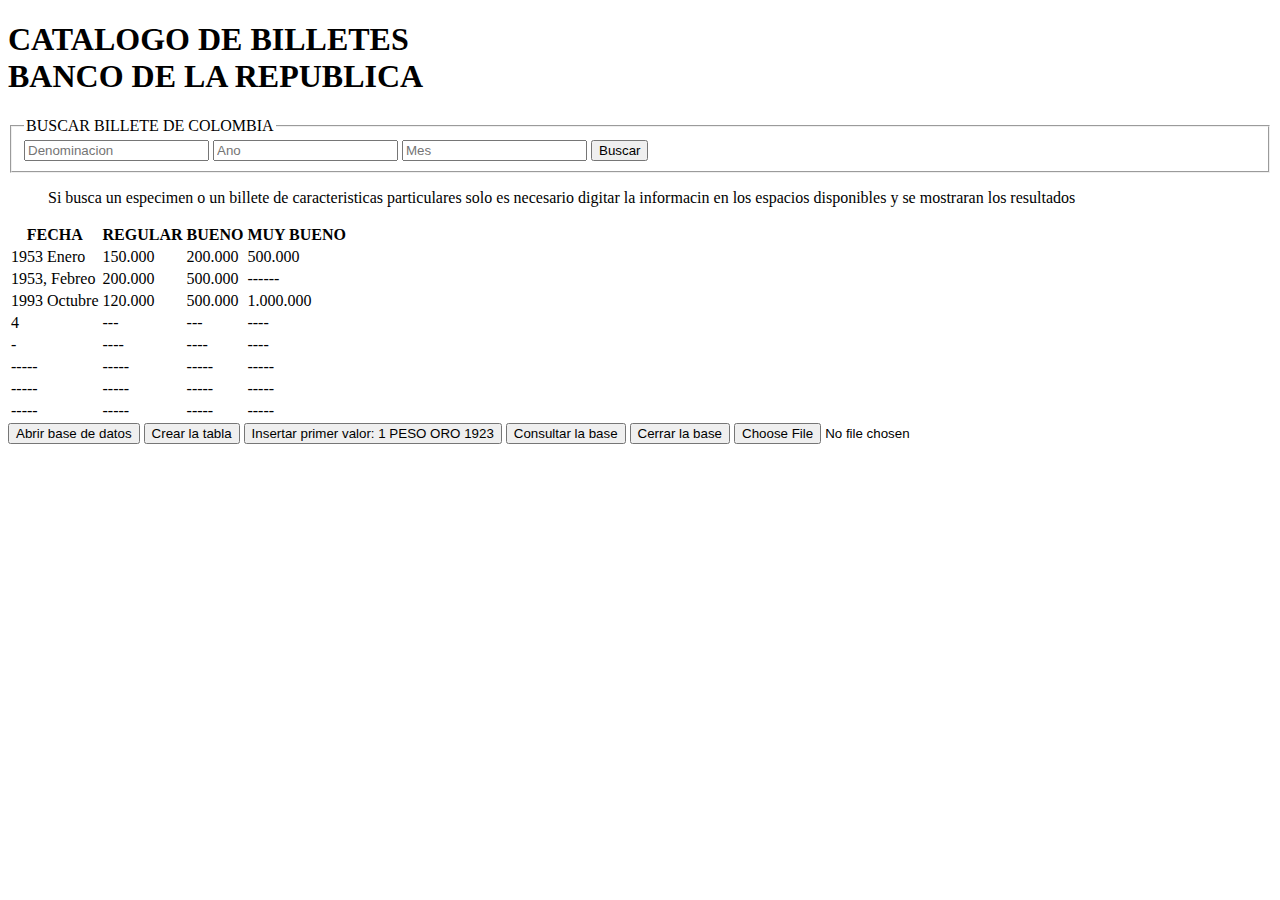
==== index.html @ 8cf9904e "commitInicial" ====
<!DOCTYPE html>
<html> 
<link rel="stylesheet" href="http://yui.yahooapis.com/pure/0.3.0/base-min.css">
<body>

<h1>CATALOGO DE BILLETES </br>BANCO DE LA REPUBLICA</h1>

<form class="busqueda">
    <fieldset>
        <legend>BUSCAR BILLETE DE COLOMBIA</legend>
        <input type="" placeholder="Denominacion">
        <input type="" placeholder="Ano">
        <input type="" placeholder="Mes">
        <button type="submit" class="busqueda-button busqueda-button-primary">Buscar</button>
    </fieldset>
<blockquote>
    Si busca un especimen o un billete de caracteristicas particulares solo es necesario digitar la informacin en los espacios disponibles y se mostraran los resultados 
</blockquote>
<table class="encabezado">
    <thead>
        <tr>
            <th>FECHA</th>
            <th>REGULAR</th>
            <th>BUENO</th>
            <th>MUY BUENO</th>
        </tr>
    </thead>

    <tbody>
        <tr class="resultado">
            <td>1953 Enero</td>
            <td>150.000</td>
            <td>200.000</td>
            <td>500.000</td>
        </tr>

        <tr>
            <td>1953, Febreo</td>
            <td>200.000</td>
            <td>500.000</td>
            <td>------</td>
        </tr>

        <tr class="resultado">
            <td>1993 Octubre</td>
            <td>120.000</td>
            <td>500.000</td>
            <td>1.000.000</td>
        </tr>

        <tr>
            <td>4</td>
            <td>---</td>
            <td>---</td>
            <td>----</td>
        </tr>

        <tr class="resultado">
            <td>-</td>
            <td>----</td>
            <td>----</td>
            <td>----</td>
        </tr>

        <tr>
            <td>-----</td>
            <td>-----</td>
            <td>-----</td>
            <td>-----</td>
        </tr>

        <tr class="resultado">
            <td>-----</td>
            <td>-----</td>
            <td>-----</td>
            <td>-----</td>
        </tr>

        <tr>
            <td>-----</td>
            <td>-----</td>
            <td>-----</td>
            <td>-----</td>
        </tr>
    </tbody>
</table>




<script type="text/javascript">





var consulta = 'create table "Hoja1" ("fano" TEXT(255,0) NOT NULL,"fmes" TEXT(255,0) NOT NULL,"mesnumero" TEXT(255,0) NOT NULL,"fdia" TEXT(255,0) NOT NULL,"fecha" BLOB NOT NULL,"c_2000_Descrip" TEXT(255,0) NOT NULL,"c_2000_Regular" TEXT(255,0) NOT NULL,"c_2000_Bueno" TEXT(255,0) NOT NULL,"c_2000_Muy Bueno" TEXT(255,0) NOT NULL,"c_2006_Descrip" TEXT(255,0) NOT NULL,"c_2006_Regular" TEXT(255,0) NOT NULL,"c_2006_Bueno" TEXT(255,0) NOT NULL,"c_2006_Muy Bueno" TEXT(255,0) NOT NULL,"SERIE" TEXT(255,0) NOT NULL,"c_2013_Descrip" TEXT(255,0) NOT NULL,"c_2013_Regular" TEXT(255,0) NOT NULL,"c_2013_Bueno" TEXT(255,0) NOT NULL,"c_2013_Muy Bueno" TEXT(255,0) NOT NULL,"billete " TEXT(255,0) NOT NULL,"denominacion" integer NOT NULL);';


var consulta2 = 'INSERT INTO "Hoja1" VALUES ("1923", "Julio", "7", "20", "8602", "7 Dig", "", "", "", "", "350000", "800000", "2200000", "", "7 Dig", "450000", "1000000", "4300000", "1PESOORO", "1");';
var consultaCierre = 'COMMIT;';
var consultaPragma = 'PRAGMA foreign_keys = true;';


var db;
      function creaBase(){
        console.log("Abriendo base de datos");
         try{
              if(window.openDatabase){
              var shortName = 'db_BANREP';
              var version = '1.0';
              var displayName = 'Display Information';
              var maxSize = 65536; // in bytes
              db = openDatabase(shortName, version, displayName, maxSize);
              alert("Base de datos abierta");
        }
     }catch(e){
                 alert(e);
           }
     }
     function executeQuery($query,callback){
     try{
         if(window.openDatabase){
         db.transaction(
         function(tx){
            tx.executeSql($query,[],function(tx,result){
                if(typeof(callback) == "function"){
                 callback(result);
                }else{
                    if(callback != undefined){
                       eval(callback+"(result)");
                    }
                }
         },function(tx,error){console.log(error)});
    });
           return rslt;
         }
         }catch(e){}
         }
           function createTable(){
                 
                 executeQuery(consulta);
                 console.log("Creada la base de datos");
                 executeQuery(consulta2);
                 console.log("Inserción de primer dato");
                 
           }
           function insertValue(){
                
                executeQuery(consulta2,function(results){alert(results)});
            }

        function consultarBase(){
            console.log("Inicia consulta");
            executeQuery("SELECT fano from Hoja1 where fano = '2000';",function(results){
                    //console.log(results.rows.item);
                    console.log("Obtuvo resultados");
                    console.log(results.rows.item(0));
                });
            console.log("Termina consulta");



        }

        function cerrarBase(){
            console.log("Cerrando base de datos");
            executeQuery("EXIT;",function(results){
                    //console.log(results.rows.item);
                    console.log("Resultados al cerrar");
                   
                });
            console.log("Base de datos cerrada");



        }

</script>


<input type="button" name='open' onClick="creaBase()" value='Abrir base de datos'>
<input type="button" name='create' onClick="createTable()" value='Crear la tabla'>
<input type="button" name='insert' onClick="insertValue()" value='Insertar primer valor: 1 PESO ORO 1923'>
<input type="button" name='query' onClick="consultarBase()" value='Consultar la base'>
<input type="button" name='close' onClick="cerrarBase()" value='Cerrar la base'>
<input type="file" id="image" >
<div result></div>




</body>
</html>
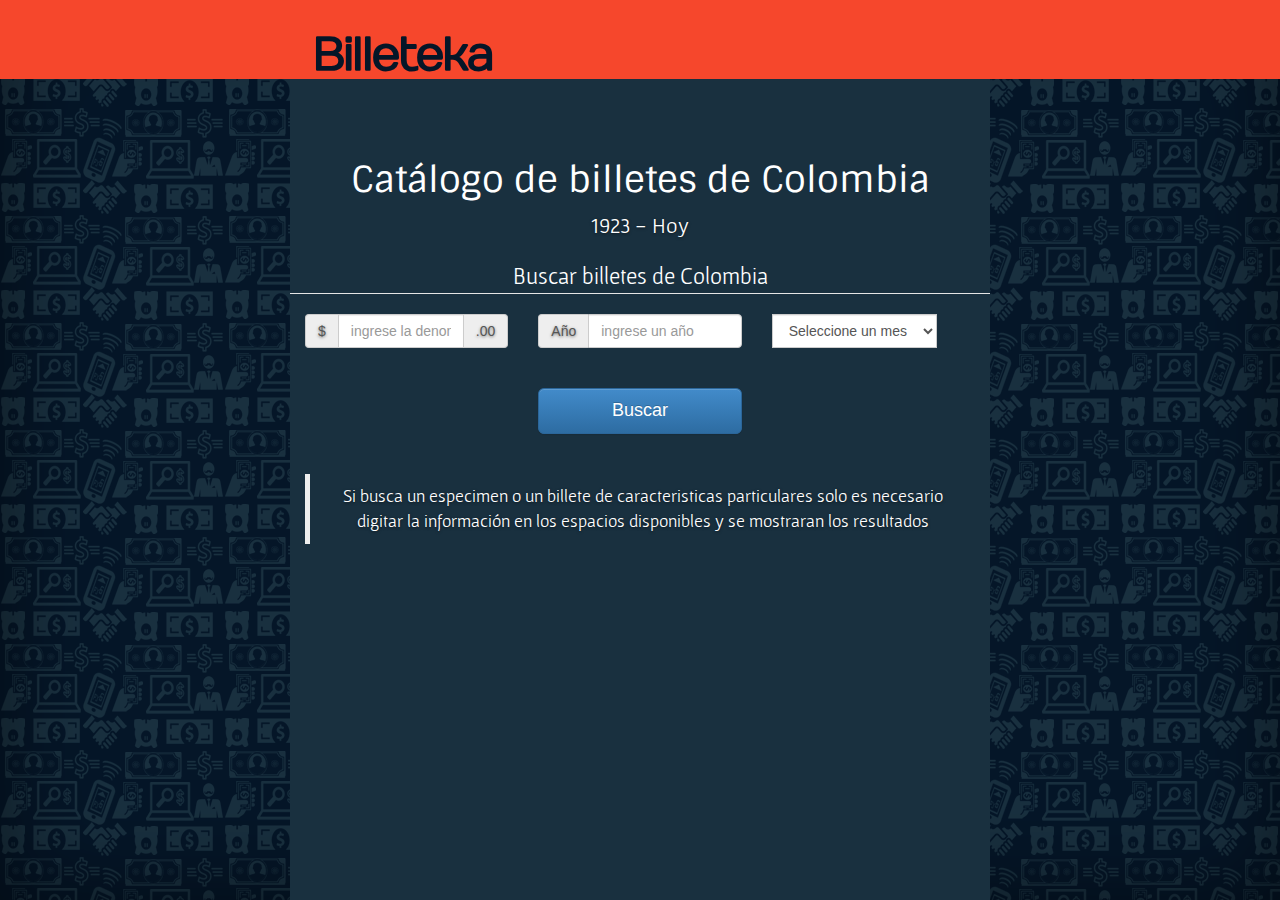
==== commit 21b46ad9: "FrontFace v1" ====
--- a/index.html
+++ b/index.html
@@ -1,194 +1,106 @@
 <!DOCTYPE html>
 <html> 
-<link rel="stylesheet" href="http://yui.yahooapis.com/pure/0.3.0/base-min.css">
+<head>
+    <link rel="stylesheet" href="http://yui.yahooapis.com/pure/0.3.0/base-min.css">
+    <meta charset="utf-8">
+    <meta http-equiv="X-UA-Compatible" content="IE=edge">
+    <meta name="viewport" content="width=device-width, initial-scale=1">
+    <title>Billeteka - Search info about bills</title>
+
+    <!-- Bootstrap -->
+    <link href="css/bootstrap.min.css" rel="stylesheet">
+    <link href="css/bootstrap-theme.min.css" rel="stylesheet">
+    <link href="css/cover.css" rel="stylesheet" >
+    <link href="css/custom.css" rel="stylesheet" >
+    
+    <link href='http://fonts.googleapis.com/css?family=Alegreya+Sans+SC|Source+Sans+Pro:400,600,700,900,400italic,600italic,700italic|Poiret+One|Duru+Sans|Quicksand:400,700|Artifika|Josefin+Sans:400,600,700,400italic,600italic|Josefin+Slab:400,600,700,300italic,400italic,600italic|Alegreya+Sans:400,500,700,800,300italic,400italic,500italic,700italic|Gafata|Julius+Sans+One|Numans|Open+Sans:400italic,600italic,700italic,800italic,400,600,700,800|Oxygen:400,700,300|Roboto:400,100,100italic,300,300italic,400italic,500,500italic,700,700italic,900|Sintony:400,700' rel='stylesheet' type='text/css'>
+
+    <script src="https://code.jquery.com/jquery-1.10.2.min.js"></script>
+    <script src="js/bootstrap.min.js"></script>    
+</head>   
+
 <body>
-
-<h1>CATALOGO DE BILLETES </br>BANCO DE LA REPUBLICA</h1>
-
-<form class="busqueda">
-    <fieldset>
-        <legend>BUSCAR BILLETE DE COLOMBIA</legend>
-        <input type="" placeholder="Denominacion">
-        <input type="" placeholder="Ano">
-        <input type="" placeholder="Mes">
-        <button type="submit" class="busqueda-button busqueda-button-primary">Buscar</button>
-    </fieldset>
-<blockquote>
-    Si busca un especimen o un billete de caracteristicas particulares solo es necesario digitar la informacin en los espacios disponibles y se mostraran los resultados 
-</blockquote>
-<table class="encabezado">
-    <thead>
-        <tr>
-            <th>FECHA</th>
-            <th>REGULAR</th>
-            <th>BUENO</th>
-            <th>MUY BUENO</th>
-        </tr>
-    </thead>
-
-    <tbody>
-        <tr class="resultado">
-            <td>1953 Enero</td>
-            <td>150.000</td>
-            <td>200.000</td>
-            <td>500.000</td>
-        </tr>
-
-        <tr>
-            <td>1953, Febreo</td>
-            <td>200.000</td>
-            <td>500.000</td>
-            <td>------</td>
-        </tr>
-
-        <tr class="resultado">
-            <td>1993 Octubre</td>
-            <td>120.000</td>
-            <td>500.000</td>
-            <td>1.000.000</td>
-        </tr>
-
-        <tr>
-            <td>4</td>
-            <td>---</td>
-            <td>---</td>
-            <td>----</td>
-        </tr>
-
-        <tr class="resultado">
-            <td>-</td>
-            <td>----</td>
-            <td>----</td>
-            <td>----</td>
-        </tr>
-
-        <tr>
-            <td>-----</td>
-            <td>-----</td>
-            <td>-----</td>
-            <td>-----</td>
-        </tr>
-
-        <tr class="resultado">
-            <td>-----</td>
-            <td>-----</td>
-            <td>-----</td>
-            <td>-----</td>
-        </tr>
-
-        <tr>
-            <td>-----</td>
-            <td>-----</td>
-            <td>-----</td>
-            <td>-----</td>
-        </tr>
-    </tbody>
-</table>
-
-
-
-
-<script type="text/javascript">
-
-
-
-
-
-var consulta = 'create table "Hoja1" ("fano" TEXT(255,0) NOT NULL,"fmes" TEXT(255,0) NOT NULL,"mesnumero" TEXT(255,0) NOT NULL,"fdia" TEXT(255,0) NOT NULL,"fecha" BLOB NOT NULL,"c_2000_Descrip" TEXT(255,0) NOT NULL,"c_2000_Regular" TEXT(255,0) NOT NULL,"c_2000_Bueno" TEXT(255,0) NOT NULL,"c_2000_Muy Bueno" TEXT(255,0) NOT NULL,"c_2006_Descrip" TEXT(255,0) NOT NULL,"c_2006_Regular" TEXT(255,0) NOT NULL,"c_2006_Bueno" TEXT(255,0) NOT NULL,"c_2006_Muy Bueno" TEXT(255,0) NOT NULL,"SERIE" TEXT(255,0) NOT NULL,"c_2013_Descrip" TEXT(255,0) NOT NULL,"c_2013_Regular" TEXT(255,0) NOT NULL,"c_2013_Bueno" TEXT(255,0) NOT NULL,"c_2013_Muy Bueno" TEXT(255,0) NOT NULL,"billete " TEXT(255,0) NOT NULL,"denominacion" integer NOT NULL);';
-
-
-var consulta2 = 'INSERT INTO "Hoja1" VALUES ("1923", "Julio", "7", "20", "8602", "7 Dig", "", "", "", "", "350000", "800000", "2200000", "", "7 Dig", "450000", "1000000", "4300000", "1PESOORO", "1");';
-var consultaCierre = 'COMMIT;';
-var consultaPragma = 'PRAGMA foreign_keys = true;';
-
-
-var db;
-      function creaBase(){
-        console.log("Abriendo base de datos");
-         try{
-              if(window.openDatabase){
-              var shortName = 'db_BANREP';
-              var version = '1.0';
-              var displayName = 'Display Information';
-              var maxSize = 65536; // in bytes
-              db = openDatabase(shortName, version, displayName, maxSize);
-              alert("Base de datos abierta");
-        }
-     }catch(e){
-                 alert(e);
-           }
-     }
-     function executeQuery($query,callback){
-     try{
-         if(window.openDatabase){
-         db.transaction(
-         function(tx){
-            tx.executeSql($query,[],function(tx,result){
-                if(typeof(callback) == "function"){
-                 callback(result);
-                }else{
-                    if(callback != undefined){
-                       eval(callback+"(result)");
-                    }
-                }
-         },function(tx,error){console.log(error)});
-    });
-           return rslt;
-         }
-         }catch(e){}
-         }
-           function createTable(){
-                 
-                 executeQuery(consulta);
-                 console.log("Creada la base de datos");
-                 executeQuery(consulta2);
-                 console.log("Inserción de primer dato");
-                 
-           }
-           function insertValue(){
-                
-                executeQuery(consulta2,function(results){alert(results)});
-            }
-
-        function consultarBase(){
-            console.log("Inicia consulta");
-            executeQuery("SELECT fano from Hoja1 where fano = '2000';",function(results){
-                    //console.log(results.rows.item);
-                    console.log("Obtuvo resultados");
-                    console.log(results.rows.item(0));
-                });
-            console.log("Termina consulta");
-
-
-
-        }
-
-        function cerrarBase(){
-            console.log("Cerrando base de datos");
-            executeQuery("EXIT;",function(results){
-                    //console.log(results.rows.item);
-                    console.log("Resultados al cerrar");
-                   
-                });
-            console.log("Base de datos cerrada");
-
-
-
-        }
-
-</script>
-
-
-<input type="button" name='open' onClick="creaBase()" value='Abrir base de datos'>
-<input type="button" name='create' onClick="createTable()" value='Crear la tabla'>
-<input type="button" name='insert' onClick="insertValue()" value='Insertar primer valor: 1 PESO ORO 1923'>
-<input type="button" name='query' onClick="consultarBase()" value='Consultar la base'>
-<input type="button" name='close' onClick="cerrarBase()" value='Cerrar la base'>
-<input type="file" id="image" >
-<div result></div>
-
-
-
-
+   <header>
+    <div id="header" class="masthead clearfix">
+        <div class="inner">
+          <h3 id="title" class="masthead-brand">Billeteka</h3>
+          <ul class="nav masthead-nav">
+            <li class="active"><a href="#"></a></li>
+            <li><a href="#"></a></li>
+            <li><a href="#"></a></li>
+          </ul>
+        </div>
+   </div>
+   </header>
+   <div class="site-wrapper">
+      <div id="main-container" class="site-wrapper-inner">
+        <div id="main-panel" class="cover-container">
+          <div id="content">   
+          <div class="inner cover">
+            <h1 id="sub1" class="cover-heading">Catálogo de billetes de Colombia</h1>
+            <p id="lead" class="lead">1923 - Hoy</p>
+          </div>
+          <legend id="title1">Buscar billetes de Colombia</legend> 
+          <div id="container-form" class="container">    
+          <form class="busqueda">
+            <fieldset>
+                <div class="row">
+                    <div class="col-xs-4">
+                        <div class="input-group">
+                          <span class="input-group-addon">$</span>
+                          <input type="" class="form-control" placeholder="ingrese la denominación">
+                          <span class="input-group-addon">.00</span>
+                        </div> 
+                    </div>
+                    <div class="col-xs-4">
+                        <div class="input-group">
+                          <span class="input-group-addon">Año</span>
+                          <input type="" class="form-control" placeholder="ingrese un año">
+                        </div>
+                    </div>
+                    <div class="col-xs-4">
+                        <div class="input-group">
+                            <!--<input type="" class="form-control" placeholder="selecione un mes">-->
+                            <select class="form-control" style="width:100%;">
+                                <option> Seleccione un mes </option>
+                                <option> Enero </option>
+                                <option> Febrero </option>
+                                <option> Marzo </option>
+                                <option> Abril </option>
+                                <option> Mayo </option>
+                                <option> Junio </option>
+                                <option> Julio </option>
+                                <option> Agosto </option>
+                                <option> Septiembre </option>
+                                <option> Noviembre </option>
+                                <option> Diciembre </option>
+                            </select>
+                        </div>    
+                    </div>
+                </div>
+                <br>
+                <br>
+                <div class="row">
+                    <div class="col-xs-4">
+                    </div>
+                    <div class="col-xs-4">
+                        <button type="submit" class="btn btn-lg btn-primary btn-block">Buscar</button>
+                    </div>
+                    <div class="col-xs-4">
+                    </div>
+                </div>
+            </fieldset>
+          </form> 
+              <br>
+            <br>
+            <blockquote id="cita-text">
+            Si busca un especimen o un billete de caracteristicas particulares solo es necesario digitar la información en los espacios disponibles y se mostraran los resultados 
+            </blockquote>
+          </div>   
+          </div>  
+            
+        </div>
+      </div>
+    </div>
 </body>
 </html>--- a/css/cover.css
+++ b/css/cover.css
@@ -0,0 +1,162 @@
+/*
+ * Globals
+ */
+
+/* Links */
+a,
+a:focus,
+a:hover {
+  color: #fff;
+}
+
+/* Custom default button */
+.btn-default,
+.btn-default:hover,
+.btn-default:focus {
+  color: #333;
+  text-shadow: none; /* Prevent inheritence from `body` */
+  background-color: #fff;
+  border: 1px solid #fff;
+}
+
+
+/*
+ * Base structure
+ */
+
+html,
+body {
+  height: 100%;
+  background-color: #051628;
+  background-image: url(../img/mosaic.png);
+}
+body {
+  color: #fff;
+  text-align: center;
+  text-shadow: 0 1px 3px rgba(0,0,0,.5);
+  box-shadow: inset 0 0 100px rgba(0,0,0,.5);
+}
+
+/* Extra markup and styles for table-esque vertical and horizontal centering */
+.site-wrapper {
+  display: table;
+  width: 100%;
+  height: 100%; /* For at least Firefox */
+  min-height: 100%;
+}
+.site-wrapper-inner {
+  display: table-cell;
+  vertical-align: top;
+}
+.cover-container {
+  margin-left: auto;
+  margin-right: auto;
+}
+
+/* Padding for spacing */
+.inner {
+  padding: 30px;
+}
+
+
+/*
+ * Header
+ */
+.masthead-brand {
+  margin-top: 10px;
+  margin-bottom: 10px;
+}
+
+.masthead-nav > li {
+  display: inline-block;
+}
+.masthead-nav > li + li {
+  margin-left: 20px;
+}
+.masthead-nav > li > a {
+  padding-left: 0;
+  padding-right: 0;
+  font-size: 16px;
+  font-weight: bold;
+  color: #fff; /* IE8 proofing */
+  color: rgba(255,255,255,.75);
+  border-bottom: 2px solid transparent;
+}
+.masthead-nav > li > a:hover,
+.masthead-nav > li > a:focus {
+  background-color: transparent;
+  border-bottom-color: rgba(255,255,255,.25);
+}
+.masthead-nav > .active > a,
+.masthead-nav > .active > a:hover,
+.masthead-nav > .active > a:focus {
+  color: #fff;
+  border-bottom-color: #fff;
+}
+
+@media (min-width: 768px) {
+  .masthead-brand {
+    float: left;
+  }
+  .masthead-nav {
+    float: right;
+  }
+}
+
+
+/*
+ * Cover
+ */
+
+.cover {
+  padding: 0 20px;
+}
+.cover .btn-lg {
+  padding: 10px 20px;
+  font-weight: bold;
+}
+
+
+/*
+ * Footer
+ */
+
+.mastfoot {
+  color: #999; /* IE8 proofing */
+  color: rgba(255,255,255,.5);
+}
+
+
+/*
+ * Affix and center
+ */
+
+@media (min-width: 768px) {
+  /* Pull out the header and footer */
+  .masthead {
+    position: fixed;
+    top: 0;
+  }
+  .mastfoot {
+    position: fixed;
+    bottom: 0;
+  }
+  /* Start the vertical centering */
+  .site-wrapper-inner {
+    vertical-align: middle;
+  }
+  /* Handle the widths */
+  .masthead,
+  .mastfoot,
+  .cover-container {
+    width: 100%; /* Must be percentage or pixels for horizontal alignment */
+  }
+}
+
+@media (min-width: 992px) {
+  .masthead,
+  .mastfoot,
+  .cover-container {
+    width: 700px;
+  }
+}
--- a/css/custom.css
+++ b/css/custom.css
@@ -0,0 +1,66 @@
+#title1 {
+    color: #fff !important;
+    font-family: 'Gafata', sans-serif;
+    font-size: 23px;
+    text-shadow: none !important;
+    font-weight: normal;
+}
+
+#container-form {
+    width: 100% !important;
+}
+
+#header {
+    background-color: rgb(246, 71, 44);
+    height: 79px;
+    left: 22%;
+}
+
+#main-panel {
+    background-color: #19303F;
+    height: 100% !important;
+}
+
+header {
+    background-color: rgb(246, 71, 44);
+    margin-top: auto;
+    position: fixed;
+    width: 100%;
+    height: 79px !important;    
+}
+
+#title {
+    color: rgb(5, 22, 40);
+    text-shadow: none;
+    font-size: 47px;
+    margin-top: 0px !important;
+    font-family: 'Numans', sans-serif;
+    font-weight: 800;
+    letter-spacing: -4px;
+}
+
+#main-container {
+   /* vertical-align: none !important;*/
+}
+
+#content {
+    position: inherit;
+    padding-top: 20%;
+ 
+}
+
+#sub1 {
+    text-shadow: none;
+    font-family: 'Sintony', sans-serif;
+    font-weight: 100;
+    text-rendering: optimizeLegibility;
+}
+
+#cita-text {
+    font-family: 'Gafata', sans-serif;
+}
+
+#lead {
+    font-family: 'Gafata', sans-serif;
+    font-size: 22px;
+}
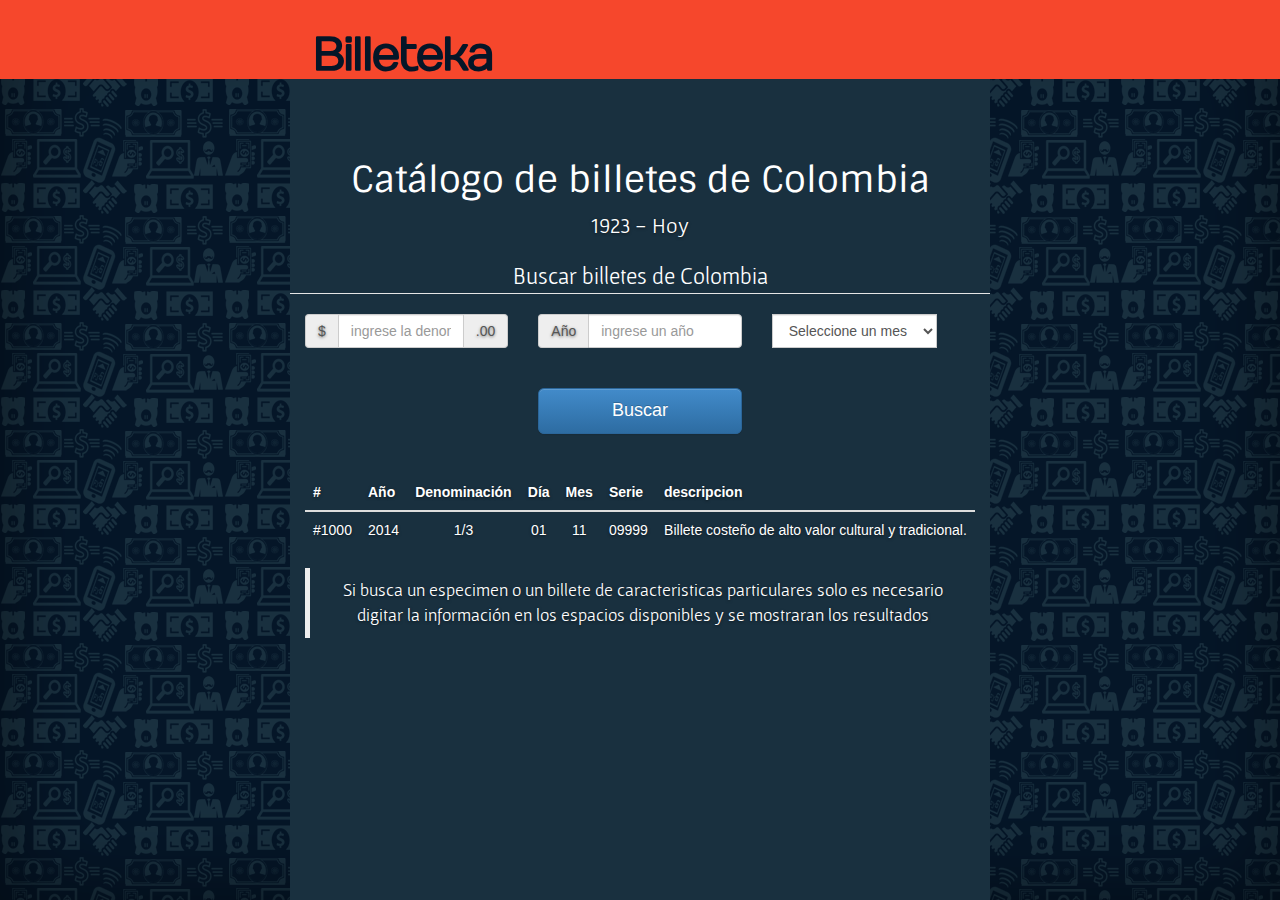
==== commit add9207b: "first commit!" ====
--- a/index.html
+++ b/index.html
@@ -5,7 +5,7 @@
     <meta charset="utf-8">
     <meta http-equiv="X-UA-Compatible" content="IE=edge">
     <meta name="viewport" content="width=device-width, initial-scale=1">
-    <title>Billeteka - Search info about bills</title>
+    <title>Billeteka - Todo sobre Billetes Colombianos</title>
 
     <!-- Bootstrap -->
     <link href="css/bootstrap.min.css" rel="stylesheet">
@@ -14,9 +14,7 @@
     <link href="css/custom.css" rel="stylesheet" >
     
     <link href='http://fonts.googleapis.com/css?family=Alegreya+Sans+SC|Source+Sans+Pro:400,600,700,900,400italic,600italic,700italic|Poiret+One|Duru+Sans|Quicksand:400,700|Artifika|Josefin+Sans:400,600,700,400italic,600italic|Josefin+Slab:400,600,700,300italic,400italic,600italic|Alegreya+Sans:400,500,700,800,300italic,400italic,500italic,700italic|Gafata|Julius+Sans+One|Numans|Open+Sans:400italic,600italic,700italic,800italic,400,600,700,800|Oxygen:400,700,300|Roboto:400,100,100italic,300,300italic,400italic,500,500italic,700,700italic,900|Sintony:400,700' rel='stylesheet' type='text/css'>
-
-    <script src="https://code.jquery.com/jquery-1.10.2.min.js"></script>
-    <script src="js/bootstrap.min.js"></script>    
+    
 </head>   
 
 <body>
@@ -93,14 +91,47 @@
           </form> 
               <br>
             <br>
-            <blockquote id="cita-text">
-            Si busca un especimen o un billete de caracteristicas particulares solo es necesario digitar la información en los espacios disponibles y se mostraran los resultados 
-            </blockquote>
+        <div id="showResults">
+           <table class="table">
+              <thead>
+                 <tr>
+                    <th>#</th>
+                    <th>Año</th>
+                    <th>Denominación</th>
+                    <th>Día</th>
+                    <th>Mes</th>
+                    <th>Serie</th>
+                    <th>descripcion</th>
+                 </tr>
+              </thead>
+              <tbody>
+                 <tr>
+                    <td class="r1c1">#1000</td>
+                    <td class="r1c2">2014</td>
+                    <td class="r1c3">1/3</td>
+                    <td class="r1c4">01</td>
+                    <td class="r1c5">11</td> 
+                    <td class="r1c6">09999</td>
+                    <td class="r1c7">Billete costeño de alto valor cultural y tradicional.</td>
+                 </tr>
+              </tbody>    
+            </table>
+        </div>    
+        <blockquote id="cita-text">
+        Si busca un especimen o un billete de caracteristicas particulares solo es necesario digitar la información en los espacios disponibles y se mostraran los resultados 
+        </blockquote>
           </div>   
           </div>  
             
         </div>
       </div>
     </div>
+
+    <script src="https://code.jquery.com/jquery-1.10.2.min.js"></script>
+    <script src="js/bootstrap.min.js"></script>   
+    <script src="js/underscore.js"></script>
+    <script type="text/javascript" src="http://www.parsecdn.com/js/parse-1.2.16.min.js"></script>
+    <script src="http://backbonejs.org/backbone.js"></script> 
+    <script src="js/core.js"></script>
 </body>
 </html>--- a/css/custom.css
+++ b/css/custom.css
@@ -64,3 +64,7 @@
     font-family: 'Gafata', sans-serif;
     font-size: 22px;
 }
+
+body > header {
+    z-index: 1 !important;
+}